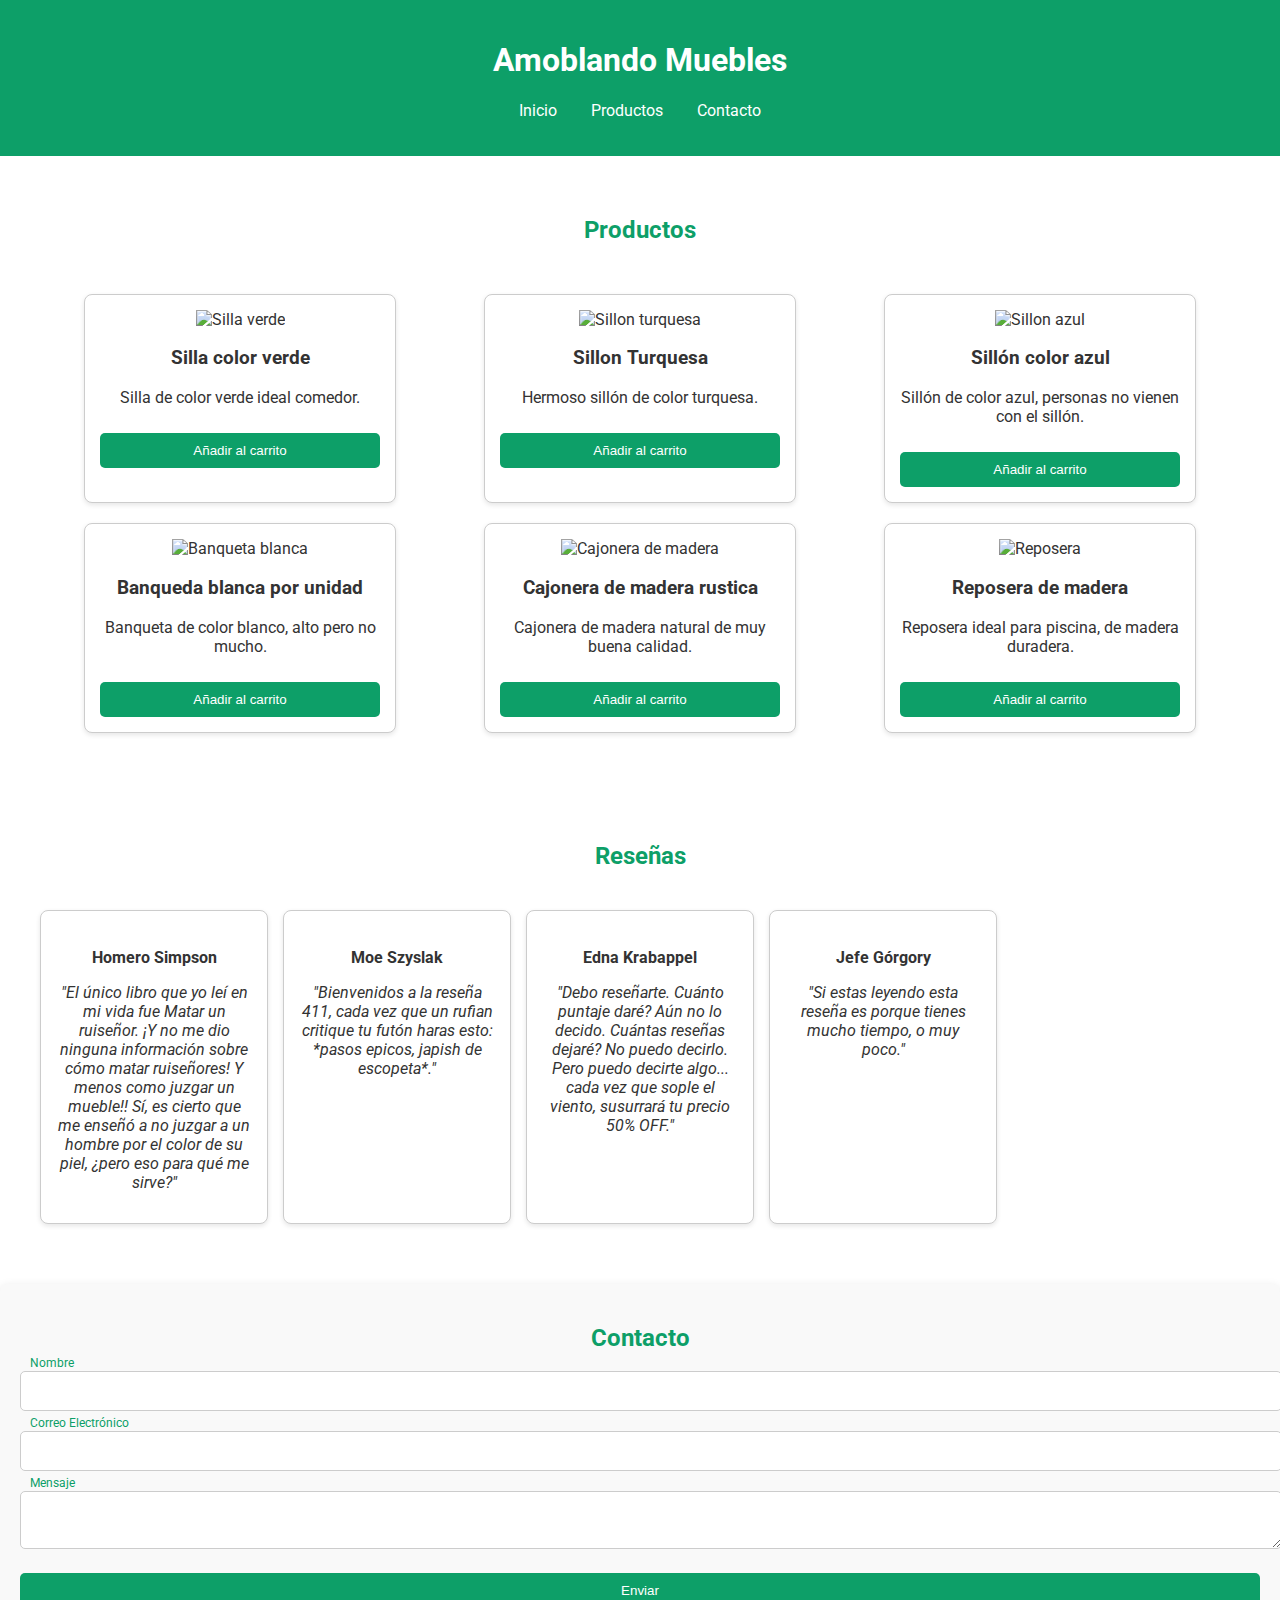
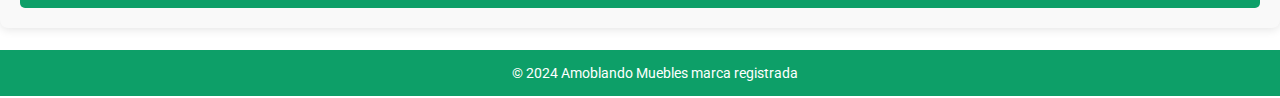
==== index.html @ 51196b81 "Rename body.html to index.html" ====
<!DOCTYPE html>
<html lang="es">
<head>
    <meta charset="UTF-8">
    <meta name="viewport" content="width=device-width, initial-scale=1.0">
    <title>AmoblandoMuebles</title>
    <link rel="stylesheet" href="styles.css">
    <link href="https://fonts.googleapis.com/css2?family=Roboto:wght@400;700&display=swap" rel="stylesheet">
</head>
<body>
    <header>
        <h1>Amoblando Muebles</h1>
        <nav>
            <ul>
                <li><a href="#inicio">Inicio</a></li>
                <li><a href="#productos">Productos</a></li>
                <li><a href="#contacto">Contacto</a></li>
            </ul>
        </nav>
    </header>
    <main>
        <section id="productos">
            <h2>Productos</h2>
            <div class="cards">
                <div class="card">
                    <img src="https://media.gettyimages.com/id/182713946/es/foto/d%C3%A9cada-de-los-muebles-de-%C3%A9poca-curva-de-comedor-de-madera-aislada-sobre-blanco-silla.jpg?s=612x612&w=gi&k=20&c=GC2RTj6TBWJWuRtK6zCZG2tQJVEg3yC7g-dooc3q-lY=" alt="Silla verde">
                    <h3>Silla color verde</h3>
                    <p>Silla de color verde ideal comedor.</p>
                    <button>Añadir al carrito</button>
                </div>
                <div class="card">
                    <img src="https://media.gettyimages.com/id/154926620/es/foto/sill%C3%B3n.jpg?s=612x612&w=gi&k=20&c=wria9WKWr7ab7klvSop8okk7C0Em01h0qequKA0h8Zg=" alt="Sillon turquesa">
                    <h3>Sillon Turquesa</h3>
                    <p>Hermoso sillón de color turquesa.</p>
                    <button>Añadir al carrito</button>
                </div>
                <div class="card">
                    <img src="https://media.gettyimages.com/id/748341581/es/foto/man-and-woman-sitting-on-chairs-talking.jpg?s=612x612&w=gi&k=20&c=ByJESKBERh-sOlAQObXC6KhHQPmhe0cA4uYH9tuM1yA=" alt="Sillon azul">
                    <h3>Sillón color azul</h3>
                    <p>Sillón de color azul, personas no vienen con el sillón.</p>
                    <button>Añadir al carrito</button>
                </div>
                <div class="card">
                    <img src="https://media.gettyimages.com/id/133713503/es/foto/blanco-3d-bar-silla.jpg?s=612x612&w=gi&k=20&c=c7wNTzInd_MytgyvB5L2oUmdOFa5Tfi0sMQnAZp-XQk=" alt="Banqueta blanca">
                    <h3>Banqueda blanca por unidad</h3>
                    <p>Banqueta de color blanco, alto pero no mucho.</p>
                    <button>Añadir al carrito</button>
                </div>
                <div class="card">
                    <img src="https://media.gettyimages.com/id/182776941/es/foto/armario-un-tocador-de-madera-r%C3%BAstica-muebles-con-cajones-aislado-en-blanco.jpg?s=612x612&w=gi&k=20&c=l751A1NPMnDZMfHv6LT3i93b3Kz-hiS1aa0EGwoCVLw=" alt="Cajonera de madera">
                    <h3>Cajonera de madera rustica</h3>
                    <p>Cajonera de madera natural de muy buena calidad.</p>
                    <button>Añadir al carrito</button>
                </div>
                <div class="card">
                    <img src="https://media.gettyimages.com/id/155429759/es/foto/sunbead-de-madera-sobre-fondo-blanco.jpg?s=612x612&w=gi&k=20&c=tNKytlI0lYUPhei6w-41QZPQ90djB4nslJQPD1T3F0A=" alt="Reposera">
                    <h3>Reposera de madera</h3>
                    <p>Reposera ideal para piscina, de madera duradera.</p>
                    <button>Añadir al carrito</button>
                </div>
            </div>
        </section>
        <section id="reseñas">
            <h2>Reseñas</h2>
            <div class="reseñas-grid">
                <div class="reseña">
                    <h4>Homero Simpson</h4>
                    <p>"El único libro que yo leí en mi vida fue Matar un ruiseñor. ¡Y no me dio ninguna información sobre cómo matar ruiseñores! Y menos como juzgar un mueble!! Sí, es cierto que me enseñó a no juzgar a un hombre por el color de su piel, ¿pero eso para qué me sirve?"</p>
                </div>
                <div class="reseña">
                    <h4>Moe Szyslak</h4>
                    <p>"Bienvenidos a la reseña 411, cada vez que un rufian critique tu futón haras esto: *pasos epicos, japish de escopeta*."</p>
                </div>
                <div class="reseña">
                    <h4>Edna Krabappel</h4>
                    <p>"Debo reseñarte. Cuánto puntaje daré? Aún no lo decido. Cuántas reseñas dejaré? No puedo decirlo. Pero puedo decirte algo... cada vez que sople el viento, susurrará tu precio 50% OFF."</p>
                </div>
                <div class="reseña">
                    <h4>Jefe Górgory</h4>
                    <p>"Si estas leyendo esta reseña es porque tienes mucho tiempo, o muy poco."</p>
                </div>
            </div>
        </section>
        <section id="contacto">
            <h2>Contacto</h2>
            <form action="https://formspree.io/f/mbljlpaj" method="POST">
                <div class="form-group">
                    <input type="text" id="nombre" name="nombre" required>
                    <label for="nombre">Nombre</label>
                </div>
            
                <div class="form-group">
                    <input type="email" id="email" name="email" required>
                    <label for="email">Correo Electrónico</label>
                </div>
            
                <div class="form-group">
                    <textarea id="mensaje" name="mensaje" required></textarea>
                    <label for="mensaje">Mensaje</label>
                </div>
                
                <button type="submit">Enviar</button>
            </form>
        </section>
    </main>
    <footer>
        <p>&copy; 2024 Amoblando Muebles marca registrada</p>
    </footer>
</body>
</html>
---- styles.css ----
body {
    font-family: 'Roboto', sans-serif;
    margin: 0;
    padding: 0;
    background-color: white;
    color: #333;
}

header {
    background-color: #0D9F68; /* Verde metálico */
    color: white;
    padding: 20px;
    text-align: center;
}

nav ul {
    list-style-type: none;
    padding: 0;
}

nav ul li {
    display: inline;
    margin: 0 15px;
}

nav a {
    color: white;
    text-decoration: none;
}

section {
    margin: 20px 0;
    padding: 20px;
}

.cards {
    display: flex;
    flex-wrap: wrap;
    justify-content: space-around;
    padding: 20px;
}

.card {
    background-color: white;
    border: 1px solid #ccc;
    border-radius: 8px;
    padding: 15px;
    margin: 10px;
    text-align: center;
    width: calc(25% - 20px);
    box-shadow: 0 2px 5px rgba(0, 0, 0, 0.1);
}

.card img {
    max-width: 100%;
    height: auto;
}

.card button {
    background-color: #0D9F68;
    color: white;
    border: none;
    padding: 10px 15px;
    border-radius: 5px;
    cursor: pointer;
    margin-top: 10px;
}

.reseñas-grid {
    display: grid;
    grid-template-columns: repeat(auto-fill, minmax(200px, 1fr));
    gap: 15px;
    padding: 20px;
}

.reseña {
    background-color: white;
    border: 1px solid #ccc;
    border-radius: 8px;
    padding: 15px;
    box-shadow: 0 2px 5px rgba(0, 0, 0, 0.1);
    text-align: center;
}

.reseña h4 {
    margin-bottom: 10px;
}

.reseña p {
    font-style: italic;
}

.form-group {
    position: relative;
    margin-bottom: 20px;
}

#contacto {
    background-color: #f9f9f9;
    padding: 20px;
    border-radius: 8px;
    box-shadow: 0 2px 10px rgba(0, 0, 0, 0.1);
    margin: 20px 0;
}

h2 {
    text-align: center;
    color: #0D9F68;
}

.form-group {
    position: relative;
    margin-bottom: 20px;
}

input, textarea {
    width: 100%;
    padding: 10px;
    border: 1px solid #ccc;
    border-radius: 5px;
    font-size: 16px;
    transition: border-color 0.3s;
}

input:focus, textarea:focus {
    border-color: #0D9F68;
    outline: none;
}

label {
    position: absolute;
    left: 10px;
    top: 50%;
    transform: translateY(-110%);
    transition: 0.2s;
    color: #999;
    pointer-events: none;
}

input:focus + label,
textarea:focus + label,
input:not(:placeholder-shown) + label,
textarea:not(:placeholder-shown) + label {
    top: 0;
    left: 10px;
    font-size: 12px;
    color: #0D9F68;
}

button {
    background-color: #0D9F68;
    color: white;
    padding: 10px 15px;
    border: none;
    border-radius: 5px;
    cursor: pointer;
    width: 100%;
    transition: background-color 0.3s;
}

button:hover {
    background-color: #0B7B5D;
}

footer {
    background-color: #0D9F68;
    color: white;
    text-align: center;
    padding: 15px;
    position: relative;
    bottom: 0;
    width: 100%;
    font-size: 14px;
    border-top: 2px solid #fff;
}

footer p {
    margin: 0; /* Sin margen */
}

/* Responsive */
@media (max-width: 600px) {
    nav ul li {
        display: block;
        margin: 10px 0;
    }
}
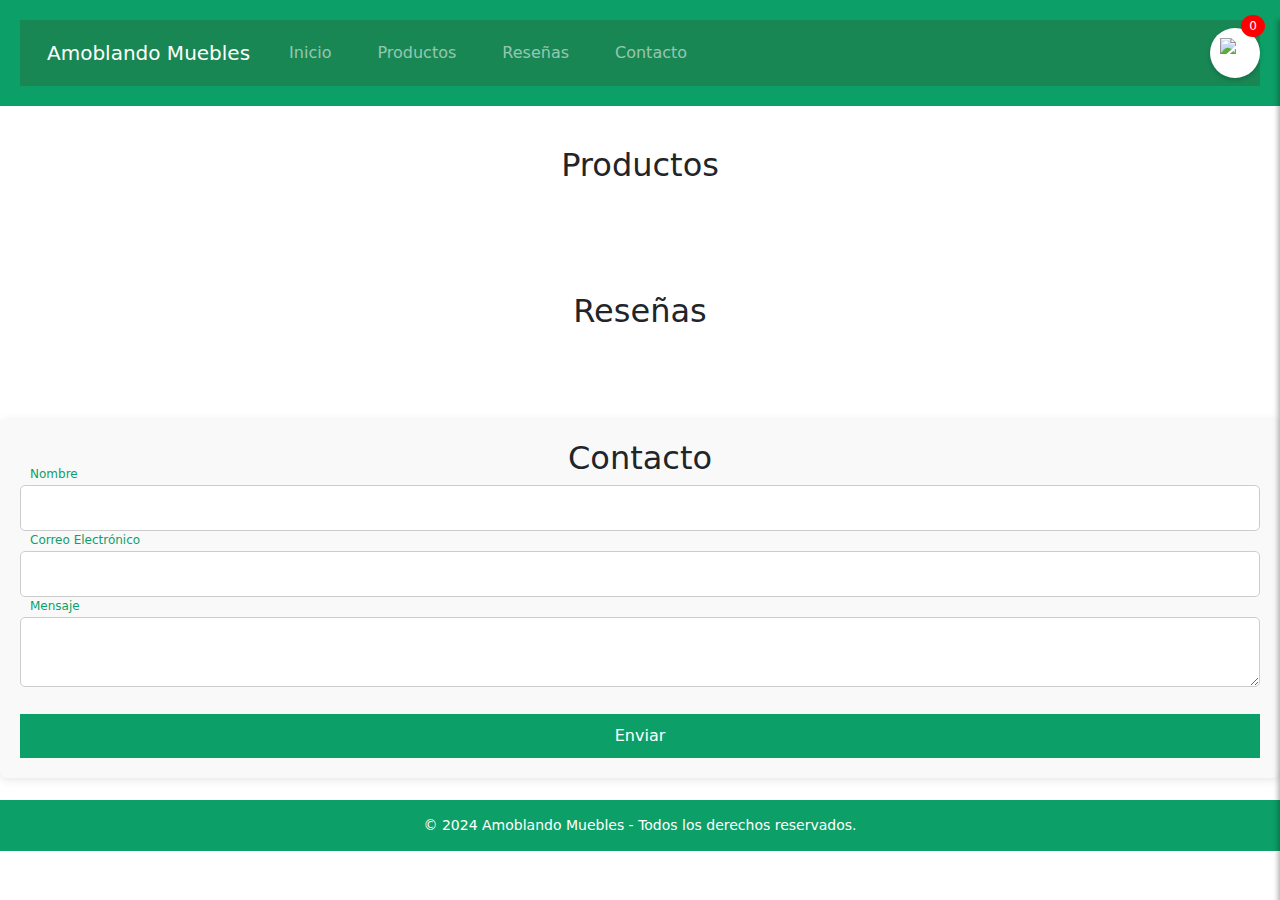
==== commit 24b949b6: "Add files via upload" ====
--- a/index.html
+++ b/index.html
@@ -3,86 +3,62 @@
 <head>
     <meta charset="UTF-8">
     <meta name="viewport" content="width=device-width, initial-scale=1.0">
-    <title>AmoblandoMuebles</title>
+    <title>Amoblando Muebles</title>
     <link rel="stylesheet" href="styles.css">
     <link href="https://fonts.googleapis.com/css2?family=Roboto:wght@400;700&display=swap" rel="stylesheet">
+    <!-- Bootstrap -->
+    <link href="https://cdn.jsdelivr.net/npm/bootstrap@5.3.1/dist/css/bootstrap.min.css" rel="stylesheet">
 </head>
 <body>
     <header>
-        <h1>Amoblando Muebles</h1>
-        <nav>
-            <ul>
-                <li><a href="#inicio">Inicio</a></li>
-                <li><a href="#productos">Productos</a></li>
-                <li><a href="#contacto">Contacto</a></li>
-            </ul>
+        <nav class="navbar navbar-expand-lg navbar-dark bg-success">
+            <div class="container">
+                <a class="navbar-brand" href="#">Amoblando Muebles</a>
+                <button class="navbar-toggler" type="button" data-bs-toggle="collapse" data-bs-target="#navbarNav" aria-controls="navbarNav" aria-expanded="false" aria-label="Toggle navigation">
+                    <span class="navbar-toggler-icon"></span>
+                </button>
+                <div class="collapse navbar-collapse" id="navbarNav">
+                    <ul class="navbar-nav">
+                        <li class="nav-item"><a class="nav-link" href="#inicio">Inicio</a></li>
+                        <li class="nav-item"><a class="nav-link" href="#productos">Productos</a></li>
+                        <li class="nav-item"><a class="nav-link" href="#reseñas">Reseñas</a></li>
+                        <li class="nav-item"><a class="nav-link" href="#contacto">Contacto</a></li>
+                    </ul>
+                </div>
+            </div>
+            <div id="carrito-icono" class="carrito-icono" onclick="toggleCarrito()">
+                <img src="img/carrito.png" alt="Carrito" />
+                <span id="carrito-count">0</span>
+            </div>
         </nav>
     </header>
     <main>
         <section id="productos">
             <h2>Productos</h2>
-            <div class="cards">
-                <div class="card">
-                    <img src="https://media.gettyimages.com/id/182713946/es/foto/d%C3%A9cada-de-los-muebles-de-%C3%A9poca-curva-de-comedor-de-madera-aislada-sobre-blanco-silla.jpg?s=612x612&w=gi&k=20&c=GC2RTj6TBWJWuRtK6zCZG2tQJVEg3yC7g-dooc3q-lY=" alt="Silla verde">
-                    <h3>Silla color verde</h3>
-                    <p>Silla de color verde ideal comedor.</p>
-                    <button>Añadir al carrito</button>
-                </div>
-                <div class="card">
-                    <img src="https://media.gettyimages.com/id/154926620/es/foto/sill%C3%B3n.jpg?s=612x612&w=gi&k=20&c=wria9WKWr7ab7klvSop8okk7C0Em01h0qequKA0h8Zg=" alt="Sillon turquesa">
-                    <h3>Sillon Turquesa</h3>
-                    <p>Hermoso sillón de color turquesa.</p>
-                    <button>Añadir al carrito</button>
-                </div>
-                <div class="card">
-                    <img src="https://media.gettyimages.com/id/748341581/es/foto/man-and-woman-sitting-on-chairs-talking.jpg?s=612x612&w=gi&k=20&c=ByJESKBERh-sOlAQObXC6KhHQPmhe0cA4uYH9tuM1yA=" alt="Sillon azul">
-                    <h3>Sillón color azul</h3>
-                    <p>Sillón de color azul, personas no vienen con el sillón.</p>
-                    <button>Añadir al carrito</button>
-                </div>
-                <div class="card">
-                    <img src="https://media.gettyimages.com/id/133713503/es/foto/blanco-3d-bar-silla.jpg?s=612x612&w=gi&k=20&c=c7wNTzInd_MytgyvB5L2oUmdOFa5Tfi0sMQnAZp-XQk=" alt="Banqueta blanca">
-                    <h3>Banqueda blanca por unidad</h3>
-                    <p>Banqueta de color blanco, alto pero no mucho.</p>
-                    <button>Añadir al carrito</button>
-                </div>
-                <div class="card">
-                    <img src="https://media.gettyimages.com/id/182776941/es/foto/armario-un-tocador-de-madera-r%C3%BAstica-muebles-con-cajones-aislado-en-blanco.jpg?s=612x612&w=gi&k=20&c=l751A1NPMnDZMfHv6LT3i93b3Kz-hiS1aa0EGwoCVLw=" alt="Cajonera de madera">
-                    <h3>Cajonera de madera rustica</h3>
-                    <p>Cajonera de madera natural de muy buena calidad.</p>
-                    <button>Añadir al carrito</button>
-                </div>
-                <div class="card">
-                    <img src="https://media.gettyimages.com/id/155429759/es/foto/sunbead-de-madera-sobre-fondo-blanco.jpg?s=612x612&w=gi&k=20&c=tNKytlI0lYUPhei6w-41QZPQ90djB4nslJQPD1T3F0A=" alt="Reposera">
-                    <h3>Reposera de madera</h3>
-                    <p>Reposera ideal para piscina, de madera duradera.</p>
-                    <button>Añadir al carrito</button>
-                </div>
+            <div id="product-list" class="cards"></div>
+        </section>        
+        <section id="carrito" style="display: none;">
+            <h2>Carrito de Compras</h2>
+            <div id="carrito-container">
             </div>
+            <button onclick="vaciarCarrito()">Vaciar Carrito</button>
         </section>
+
+        <section id="carrito-sidebar" class="carrito-sidebar">
+            <h2>Carrito</h2>
+            <div id="carrito-container"></div>
+            <button onclick="vaciarCarrito()">Vaciar Carrito</button>
+            <button onclick="closeSidebar()">Cerrar</button>
+        </section>
+        
         <section id="reseñas">
             <h2>Reseñas</h2>
-            <div class="reseñas-grid">
-                <div class="reseña">
-                    <h4>Homero Simpson</h4>
-                    <p>"El único libro que yo leí en mi vida fue Matar un ruiseñor. ¡Y no me dio ninguna información sobre cómo matar ruiseñores! Y menos como juzgar un mueble!! Sí, es cierto que me enseñó a no juzgar a un hombre por el color de su piel, ¿pero eso para qué me sirve?"</p>
-                </div>
-                <div class="reseña">
-                    <h4>Moe Szyslak</h4>
-                    <p>"Bienvenidos a la reseña 411, cada vez que un rufian critique tu futón haras esto: *pasos epicos, japish de escopeta*."</p>
-                </div>
-                <div class="reseña">
-                    <h4>Edna Krabappel</h4>
-                    <p>"Debo reseñarte. Cuánto puntaje daré? Aún no lo decido. Cuántas reseñas dejaré? No puedo decirlo. Pero puedo decirte algo... cada vez que sople el viento, susurrará tu precio 50% OFF."</p>
-                </div>
-                <div class="reseña">
-                    <h4>Jefe Górgory</h4>
-                    <p>"Si estas leyendo esta reseña es porque tienes mucho tiempo, o muy poco."</p>
-                </div>
+            <div class="cards" id="reseñas-container">
             </div>
         </section>
         <section id="contacto">
             <h2>Contacto</h2>
+            <!-- formspree user: amoblando.muebles.web@yopmail.com / QAtest1234!! -->
             <form action="https://formspree.io/f/mbljlpaj" method="POST">
                 <div class="form-group">
                     <input type="text" id="nombre" name="nombre" required>
@@ -104,7 +80,9 @@
         </section>
     </main>
     <footer>
-        <p>&copy; 2024 Amoblando Muebles marca registrada</p>
+        <p>&copy; 2024 Amoblando Muebles - Todos los derechos reservados.</p>
     </footer>
+    <script src="https://cdn.jsdelivr.net/npm/bootstrap@5.3.1/dist/js/bootstrap.bundle.min.js"></script>
+    <script src="script.js"></script>
 </body>
-</html>
+</html>--- a/styles.css
+++ b/styles.css
@@ -1,16 +1,122 @@
+:root {
+    --verde-principal: #0D9F68;
+    --verde-hover: #0B7B5D;
+    --gris-borde: #ccc;
+    --sombra-light: rgba(0, 0, 0, 0.1);
+    --sombra-dark: rgba(0, 0, 0, 0.2);
+    --texto-principal: #333;
+}
+
 body {
     font-family: 'Roboto', sans-serif;
     margin: 0;
     padding: 0;
     background-color: white;
-    color: #333;
+    color: var(--texto-principal);
 }
 
 header {
-    background-color: #0D9F68; /* Verde metálico */
-    color: white;
-    padding: 20px;
-    text-align: center;
+    background-color: var(--verde-principal);
+    color: white;
+    padding: 20px;
+    text-align: center;
+}
+
+#carrito-icono {
+    display: flex;
+    align-items: center;
+    justify-content: center;
+    cursor: pointer;
+    margin-left: 20px;
+    background-color: white;
+    border-radius: 50%;
+    padding: 10px;
+    box-shadow: 0 2px 5px rgba(0, 0, 0, 0.2);
+}
+
+#carrito-icono img {
+    width: 30px;
+    height: 30px;
+}
+
+.carrito-icono span {
+    background: red;
+    color: white;
+    border-radius: 50%;
+    padding: 5px;
+    margin-left: 5px;
+    font-size: 14px;
+}
+
+#carrito-count {
+    background-color: red;
+    color: white;
+    font-size: 12px;
+    border-radius: 50%;
+    padding: 2px 8px;
+    position: absolute;
+    top: -5px;
+    right: -5px;
+}
+
+.carrito-sidebar {
+    position: fixed;
+    top: 0;
+    right: -300px;
+    width: 300px;
+    height: 100%;
+    background-color: white;
+    box-shadow: -2px 0 5px rgba(0, 0, 0, 0.3);
+    transition: right 0.3s ease;
+    z-index: 1000;
+    padding: 20px;
+    overflow-y: auto;
+}
+
+.carrito-sidebar.open {
+    right: 0;
+    display: block;
+}
+
+.carrito-sidebar h2 {
+    margin-top: 0;
+    color: var(--verde-principal);
+}
+
+.carrito-sidebar button {
+    display: block;
+    width: 100%;
+    margin: 10px 0;
+    padding: 10px;
+    background: #007bff;
+    color: white;
+    border: none;
+    cursor: pointer;
+    text-align: center;
+    border-radius: 5px;
+    font-size: 16px;
+}
+
+.carrito-sidebar button:hover {
+    background: #0056b3;
+}
+
+.navbar-nav {
+    display: flex;
+    justify-content: flex-start;
+    margin-right: auto;
+}
+
+.navbar {
+    display: flex;
+    justify-content: space-between;
+    align-items: center;
+}
+
+@media (max-width: 768px) {
+    #carrito-icono {
+        margin-left: 0;
+    }
 }
 
 nav ul {
@@ -28,9 +134,25 @@
     text-decoration: none;
 }
 
+nav a:focus {
+    outline: 2px solid #fff;
+    outline-offset: 3px;
+}
+
 section {
     margin: 20px 0;
     padding: 20px;
+}
+
+button:hover {
+    background-color: var(--verde-hover);
+    transform: scale(1.05);
+    transition: transform 0.2s ease-in-out, background-color 0.3s ease;
+}
+
+button:focus {
+    outline: 3px solid #fff;
+    outline-offset: 2px;
 }
 
 .cards {
@@ -42,13 +164,19 @@
 
 .card {
     background-color: white;
-    border: 1px solid #ccc;
+    border: 1px solid var(--gris-borde);
     border-radius: 8px;
     padding: 15px;
     margin: 10px;
     text-align: center;
     width: calc(25% - 20px);
-    box-shadow: 0 2px 5px rgba(0, 0, 0, 0.1);
+    box-shadow: 0 2px 5px var(--sombra-light);
+    transition: transform 0.3s, box-shadow 0.3s;
+}
+
+.card:hover {
+    transform: translateY(-5px);
+    box-shadow: 0 4px 15px var(--sombra-dark);
 }
 
 .card img {
@@ -57,29 +185,55 @@
 }
 
 .card button {
-    background-color: #0D9F68;
+    background-color: var(--verde-principal);
     color: white;
     border: none;
     padding: 10px 15px;
     border-radius: 5px;
     cursor: pointer;
     margin-top: 10px;
+    transition: background-color 0.3s;
+}
+
+.description {
+    display: none;
+}
+
+button.expand-btn {
+    background-color: #0D9F68;
+    color: white;
+    border: none;
+    padding: 8px 12px;
+    border-radius: 5px;
+    cursor: pointer;
+    margin-top: 10px;
+    transition: background-color 0.3s;
+}
+
+button.expand-btn:hover {
+    background-color: #0B7B5D;
 }
 
 .reseñas-grid {
     display: grid;
-    grid-template-columns: repeat(auto-fill, minmax(200px, 1fr));
+    grid-template-columns: repeat(auto-fit, minmax(200px, 1fr));
     gap: 15px;
     padding: 20px;
 }
 
 .reseña {
     background-color: white;
-    border: 1px solid #ccc;
+    border: 1px solid var(--gris-borde);
     border-radius: 8px;
     padding: 15px;
-    box-shadow: 0 2px 5px rgba(0, 0, 0, 0.1);
-    text-align: center;
+    box-shadow: 0 2px 5px var(--sombra-light);
+    text-align: center;
+    transition: transform 0.3s, box-shadow 0.3s;
+}
+
+.reseña:hover {
+    transform: translateY(-3px);
+    box-shadow: 0 4px 15px var(--sombra-dark);
 }
 
 .reseña h4 {
@@ -99,31 +253,26 @@
     background-color: #f9f9f9;
     padding: 20px;
     border-radius: 8px;
-    box-shadow: 0 2px 10px rgba(0, 0, 0, 0.1);
+    box-shadow: 0 2px 10px var(--sombra-light);
     margin: 20px 0;
 }
 
 h2 {
     text-align: center;
-    color: #0D9F68;
-}
-
-.form-group {
-    position: relative;
-    margin-bottom: 20px;
+    color: var(--verde-principal);
 }
 
 input, textarea {
     width: 100%;
     padding: 10px;
-    border: 1px solid #ccc;
+    border: 1px solid var(--gris-borde);
     border-radius: 5px;
     font-size: 16px;
     transition: border-color 0.3s;
 }
 
 input:focus, textarea:focus {
-    border-color: #0D9F68;
+    border-color: var(--verde-principal);
     outline: none;
 }
 
@@ -144,11 +293,11 @@
     top: 0;
     left: 10px;
     font-size: 12px;
-    color: #0D9F68;
+    color: var(--verde-principal);
 }
 
 button {
-    background-color: #0D9F68;
+    background-color: var(--verde-principal);
     color: white;
     padding: 10px 15px;
     border: none;
@@ -159,11 +308,11 @@
 }
 
 button:hover {
-    background-color: #0B7B5D;
+    background-color: var(--verde-hover);
 }
 
 footer {
-    background-color: #0D9F68;
+    background-color: var(--verde-principal);
     color: white;
     text-align: center;
     padding: 15px;
@@ -172,16 +321,20 @@
     width: 100%;
     font-size: 14px;
     border-top: 2px solid #fff;
+    line-height: 1.5;
 }
 
 footer p {
-    margin: 0; /* Sin margen */
-}
-
-/* Responsive */
+    margin: 0;
+}
+
 @media (max-width: 600px) {
     nav ul li {
         display: block;
         margin: 10px 0;
     }
+
+    .card {
+        width: 100%;
+    }
 }